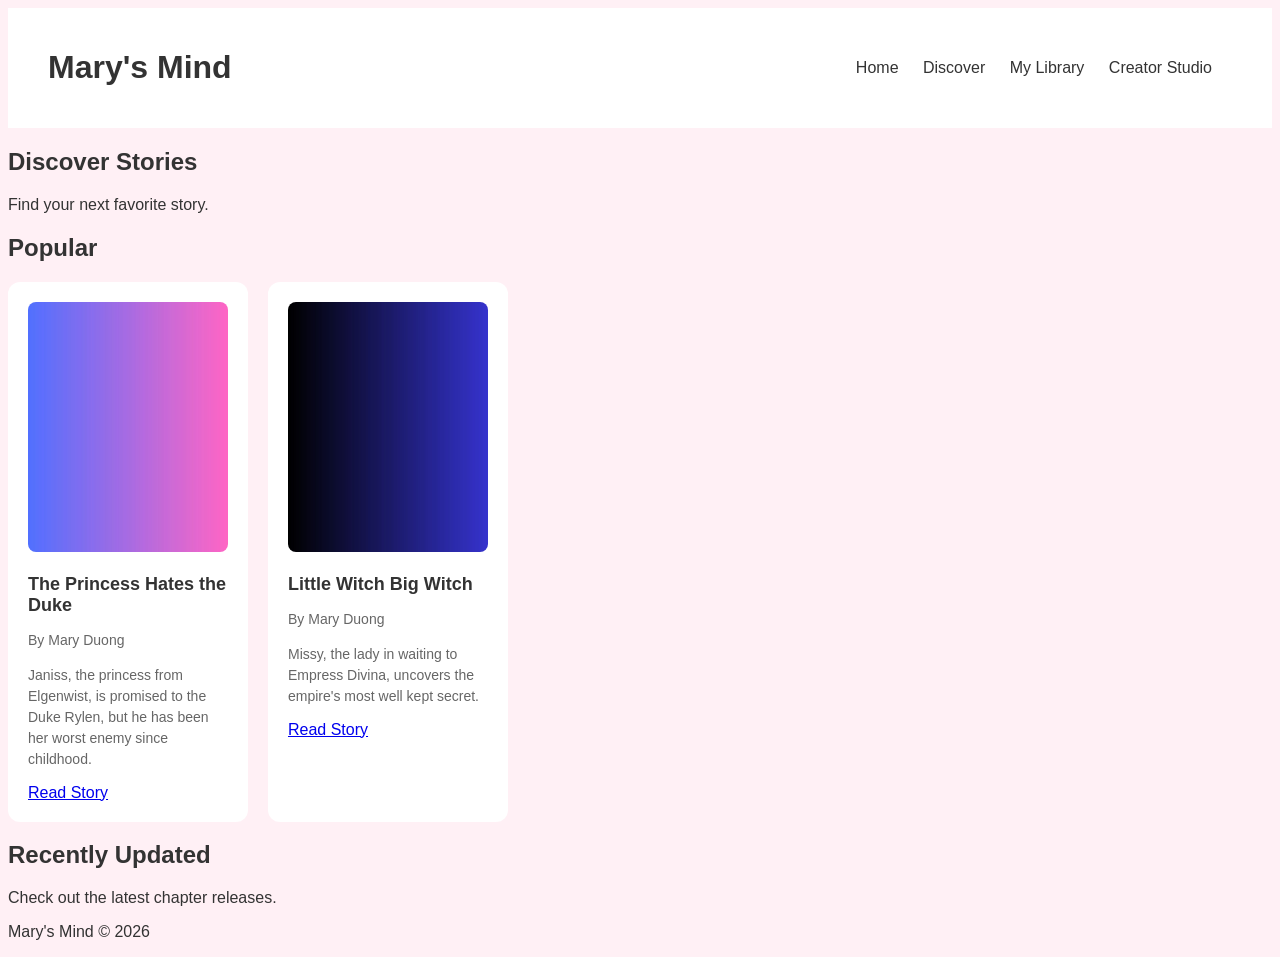
==== frontend/index.html @ 49393483 "Initial commit" ====
<!DOCTYPE html>  <!--tells browser to use modern html-->
<html lang="en"> <!--root element-->

<head> <!--document info and meta data-->
    <meta charset="UTF-8">
    <meta name="viewport" content="width=device-width, initial-scale=1.0">
    <title>Mary's Mind | Discover Stories</title>
    <link rel="stylesheet" href="style.css"> <!--link connects external resource to html doc; stylesheet tells browser that resouce is css stylesheet-->
</head>

<body>
    <header>
        <h1>Mary's Mind</h1>
        <nav>
            <a href="#">Home</a> <!--a creates hyperlink; href="" specifies where hyperlink goes; Home is displayed to user-->
            <a href="discover.html">Discover</a>
            <a href="#">My Library</a>
            <a href="#">Creator Studio</a>
        </nav>
    </header>

    <main>
        <section>
            <h2>Discover Stories</h2>
            <p>Find your next favorite story.</p>
        </section>

        <section>
            <h2>Popular</h2>
            <div class="story-grid">

                <article class="story-card">
                    <img src="assets/story1.jpg" alt="Cover art for The Princess Hates the Duke">
                    <h3>The Princess Hates the Duke</h3>
                    <p>By Mary Duong</p>
                    <p>Janiss, the princess from Elgenwist, is promised to the Duke Rylen, but he has been her worst enemy since childhood.</p>
                    <a href="#">Read Story</a>
                </article>

                <article class="story-card">
                    <img src="assets/story2.jpg" alt="Cover art for Little Witch Big Witch">
                    <h3>Little Witch Big Witch</h3>
                    <p>By Mary Duong</p>
                    <p>Missy, the lady in waiting to Empress Divina, uncovers the empire's most well kept secret.</p>
                    <a href="#">Read Story</a>
                </article>

            </div>

        </section>

        <section>
            <h2>Recently Updated</h2>
            <p>Check out the latest chapter releases.</p>
        </section>

    </main>
    
    <footer>
        <p>Mary's Mind &copy; 2026</p>
    </footer>
</body>


</html>
---- frontend/style.css ----
body{
    background-color: #fff0f5;
    color: #333333;
    font-family: Arial, sans-serif;
}

header{
    background-color: white;
    padding: 20px 40px; 

    display: flex;
    justify-content: space-between; 
    align-items: center;
}

nav a{
    color: #333333;
    text-decoration: none; 
    margin-right: 20px;
}

.story-card{
    background-color: white;
    padding: 20px;
    border-radius: 12px; 
    transition: transform 0.2s ease, box-shadow 0.2s ease
}

.story-card:hover{
    transform: translateY(-5px);
    box-shadow: 0 4px 12px rgba(0, 0, 0, 0.12);
}

.story-card img{
    width: 100%;
    height: 250px;
    object-fit: cover;
    border-radius: 8px; 
}

.story-card h3{
    font-size: 18px;
    margin-bottom: 8px; 
}

.story-card p{
    font-size: 14px;
    color: #666666;
    line-height: 1.5; 
}

.story-grid{
    display: grid; 
    grid-template-columns: repeat(auto-fit, 240px);
    gap: 20px;
}

.genre-list{
    display: flex;
    gap: 10px;
    margin-top: 20px; 
}

.genre-list button{
    background-color: white;
    border: 1px solid #dddddd;
    padding: 10px 18px;
    border-radius: 20px; 
    cursor: pointer; 
}

.genre-list button.active{
    background-color: #ff69b4;
    color: white;
    border-color: #ff69b4;
}
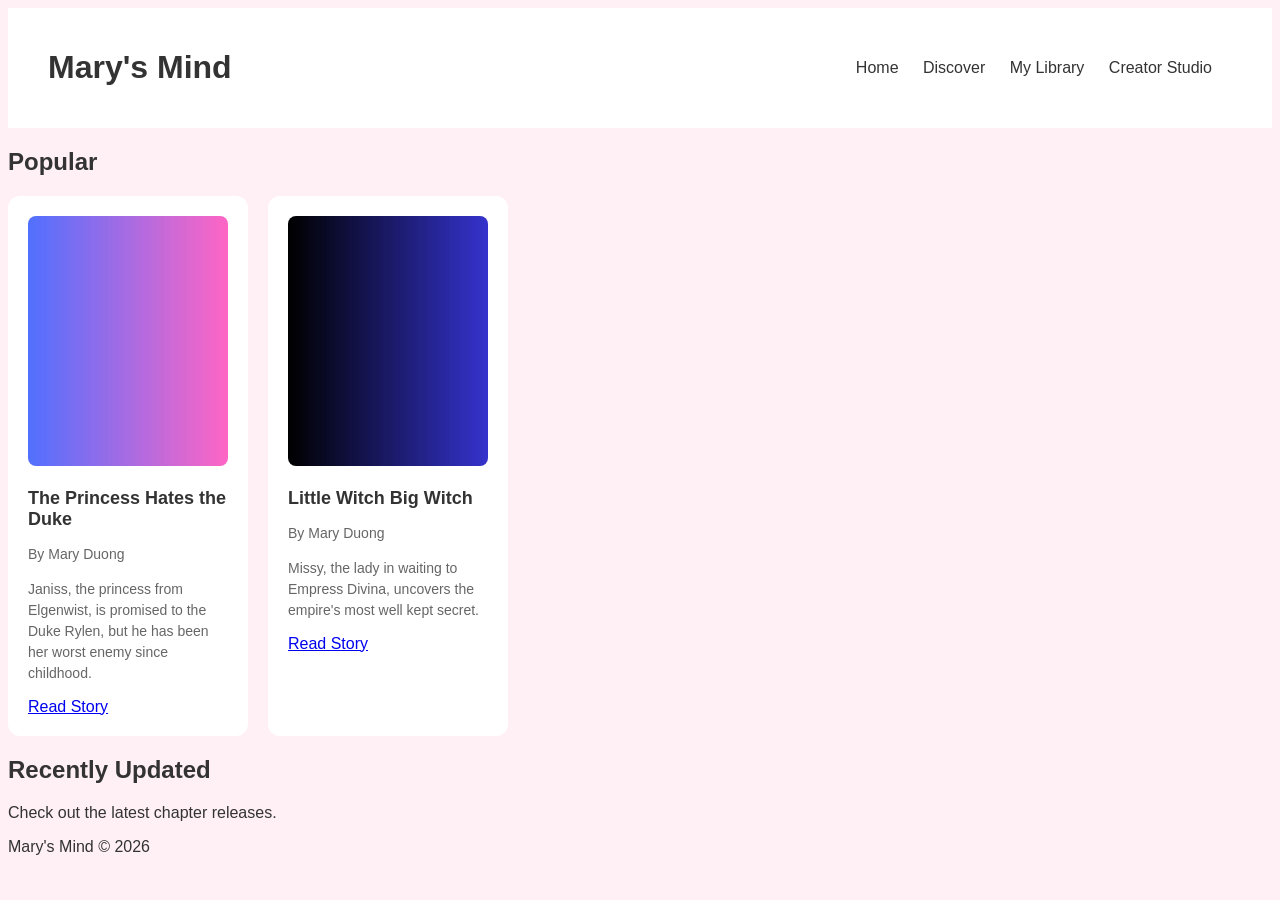
==== commit a90139fe: "added story pages" ====
--- a/frontend/index.html
+++ b/frontend/index.html
@@ -6,6 +6,7 @@
     <meta name="viewport" content="width=device-width, initial-scale=1.0">
     <title>Mary's Mind | Discover Stories</title>
     <link rel="stylesheet" href="style.css"> <!--link connects external resource to html doc; stylesheet tells browser that resouce is css stylesheet-->
+    <script src="home.js" type="module"></script>
 </head>
 
 <body>
@@ -21,28 +22,23 @@
 
     <main>
         <section>
-            <h2>Discover Stories</h2>
-            <p>Find your next favorite story.</p>
-        </section>
-
-        <section>
             <h2>Popular</h2>
             <div class="story-grid">
 
-                <article class="story-card">
+                <article class="story-card" data-genre="romance" data-id="1">
                     <img src="assets/story1.jpg" alt="Cover art for The Princess Hates the Duke">
                     <h3>The Princess Hates the Duke</h3>
                     <p>By Mary Duong</p>
                     <p>Janiss, the princess from Elgenwist, is promised to the Duke Rylen, but he has been her worst enemy since childhood.</p>
-                    <a href="#">Read Story</a>
+                    <a href="story.html?id=1">Read Story</a>
                 </article>
 
-                <article class="story-card">
+                <article class="story-card" data-genre="fantasy" data-id="2">
                     <img src="assets/story2.jpg" alt="Cover art for Little Witch Big Witch">
                     <h3>Little Witch Big Witch</h3>
                     <p>By Mary Duong</p>
                     <p>Missy, the lady in waiting to Empress Divina, uncovers the empire's most well kept secret.</p>
-                    <a href="#">Read Story</a>
+                    <a href="story.html?id=2">Read Story</a>
                 </article>
 
             </div>
--- a/frontend/style.css
+++ b/frontend/style.css
@@ -73,4 +73,19 @@
     background-color: #ff69b4;
     color: white;
     border-color: #ff69b4;
+}
+
+.story-container {
+    max-width: 100%;
+    margin: 20px auto;
+    padding: 30px;
+    background-color: white;
+    border-radius: 12px;
+}
+
+#story-details img{
+    width: 100%; 
+    max-height: 400px;
+    object-fit: cover;
+    border-radius: 10px;
 }
